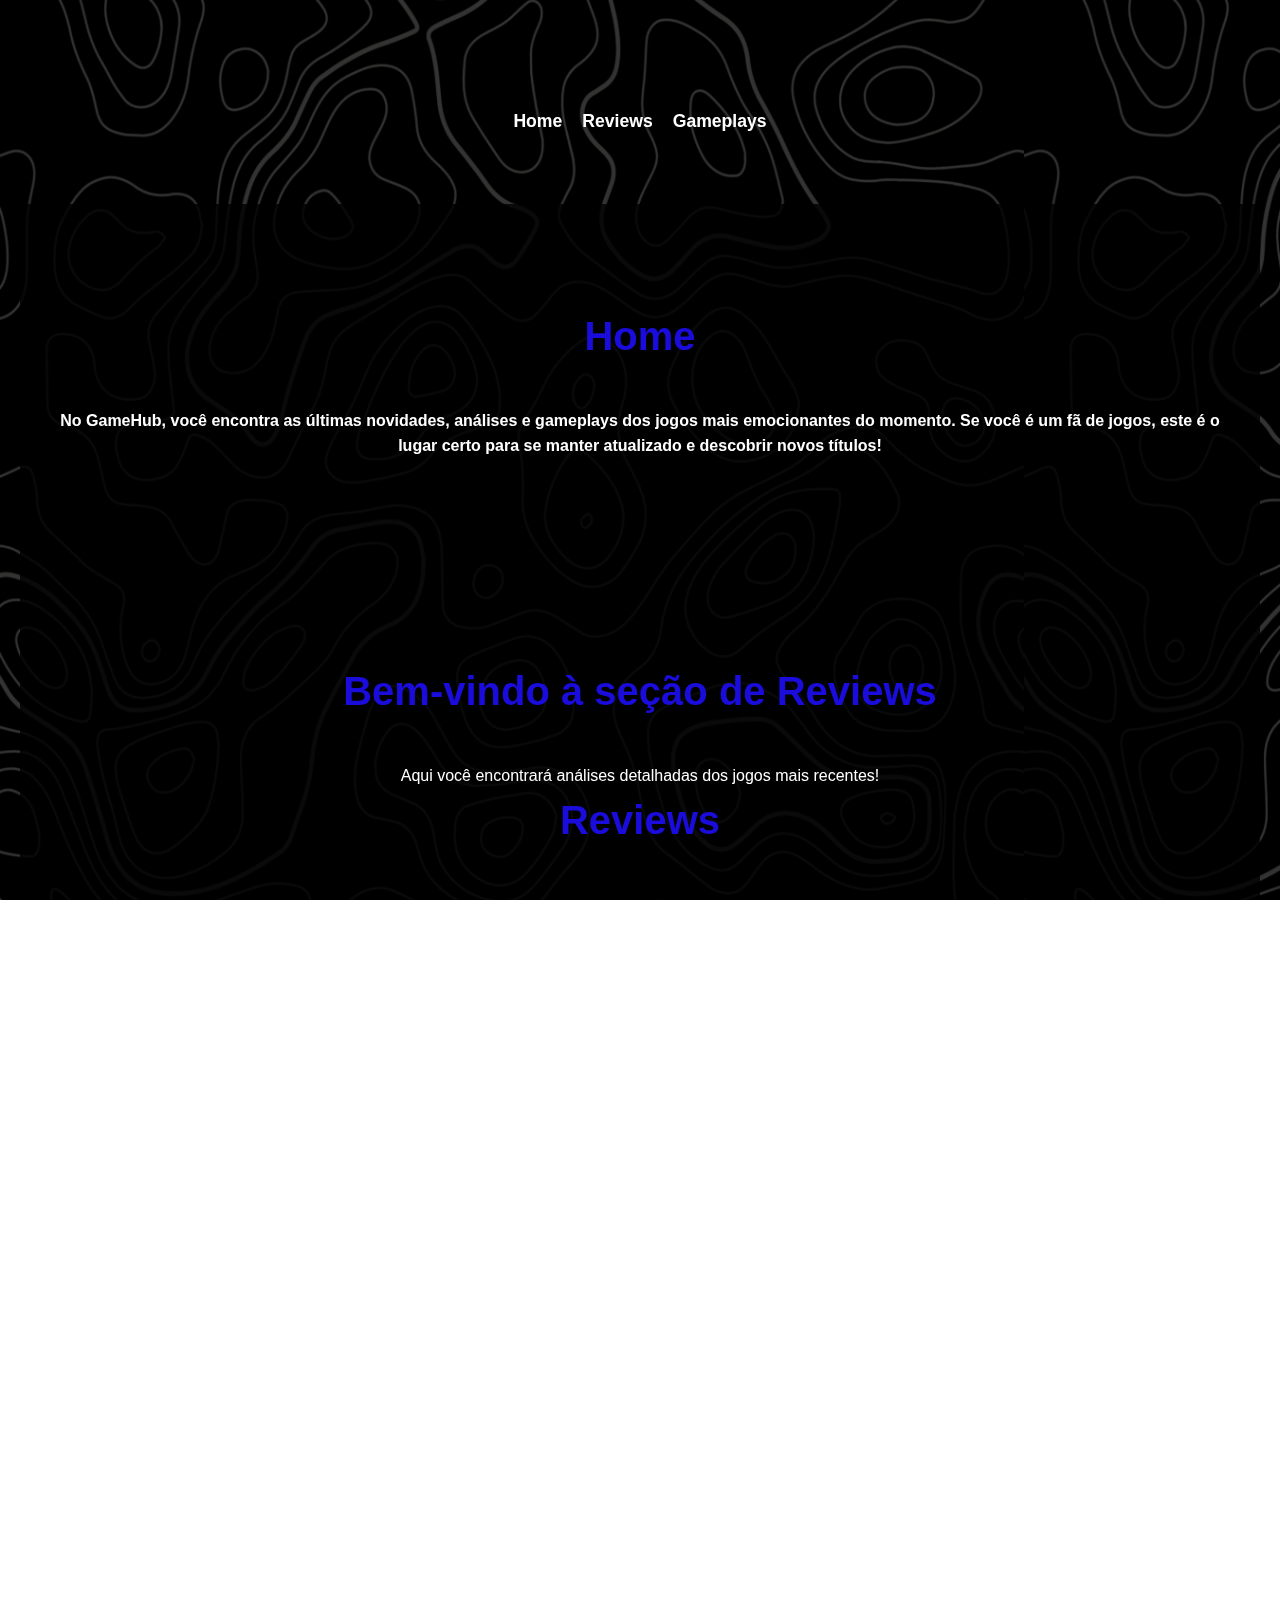
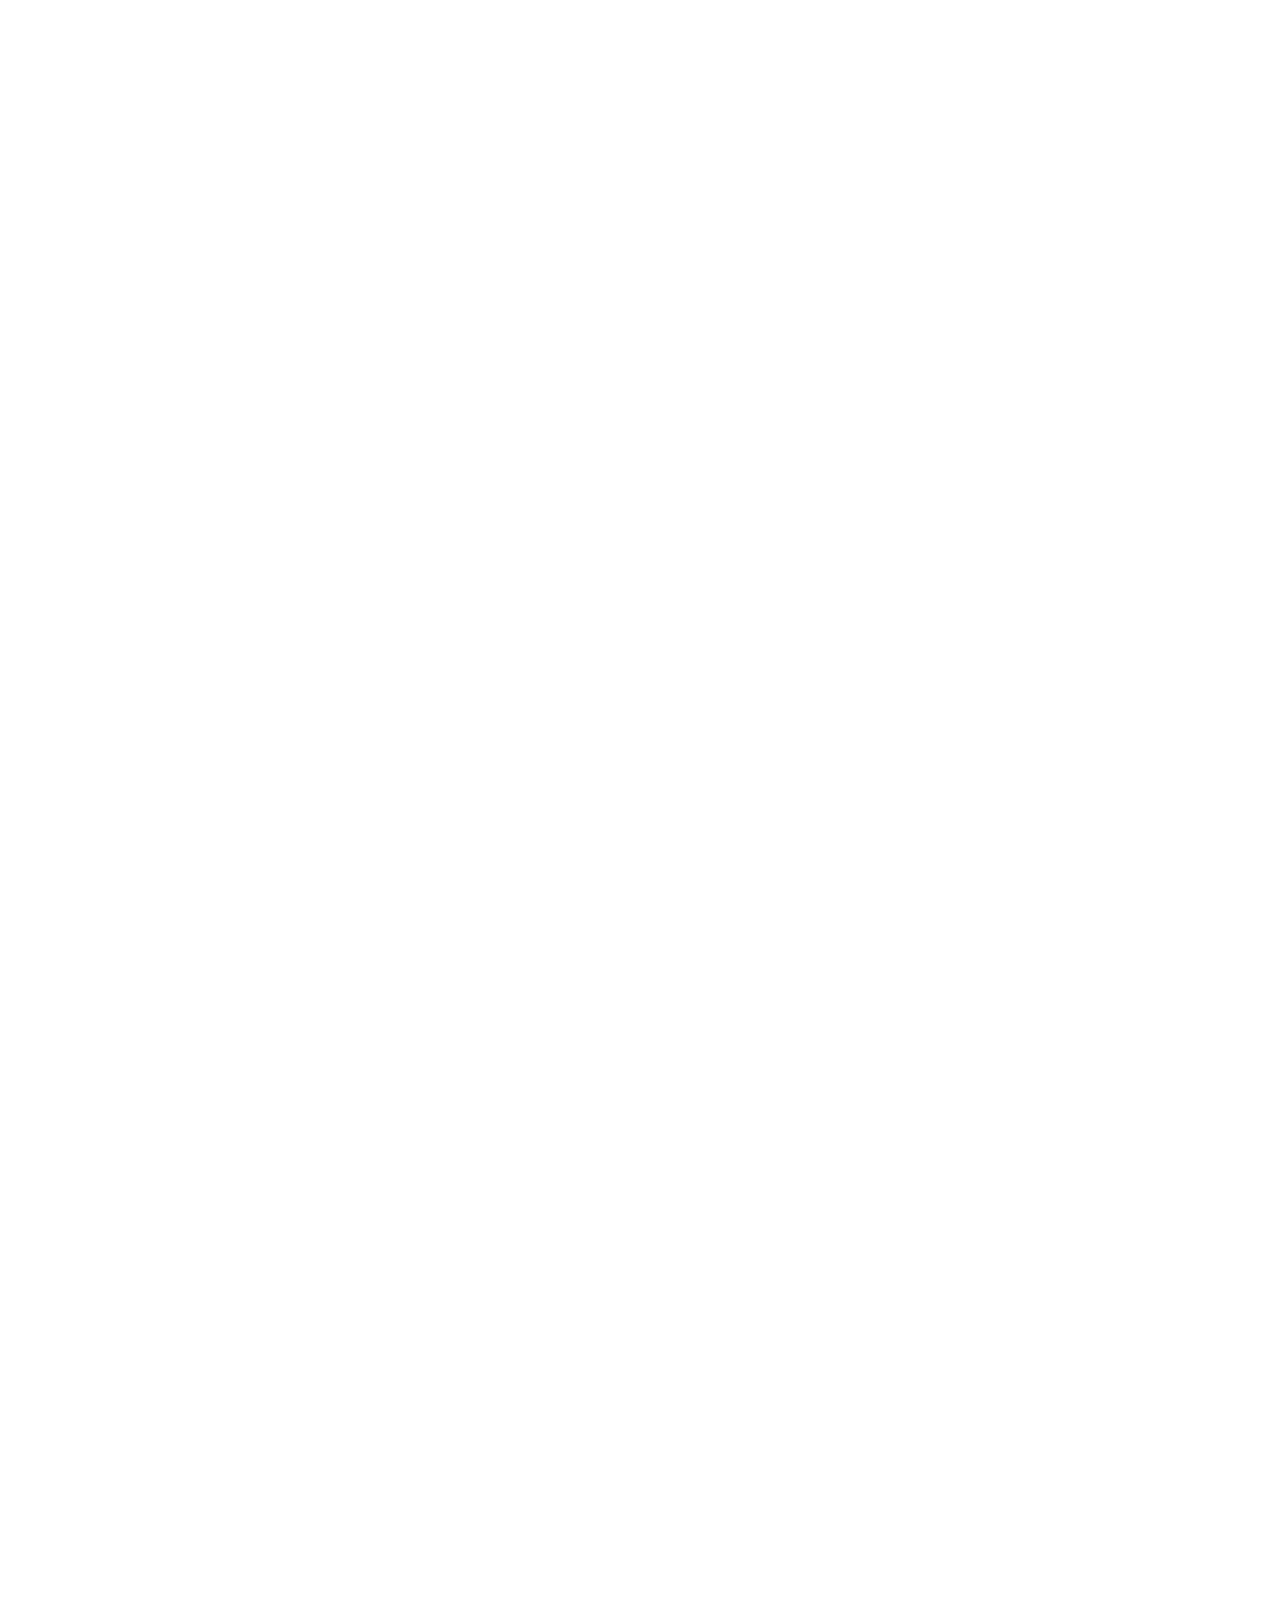
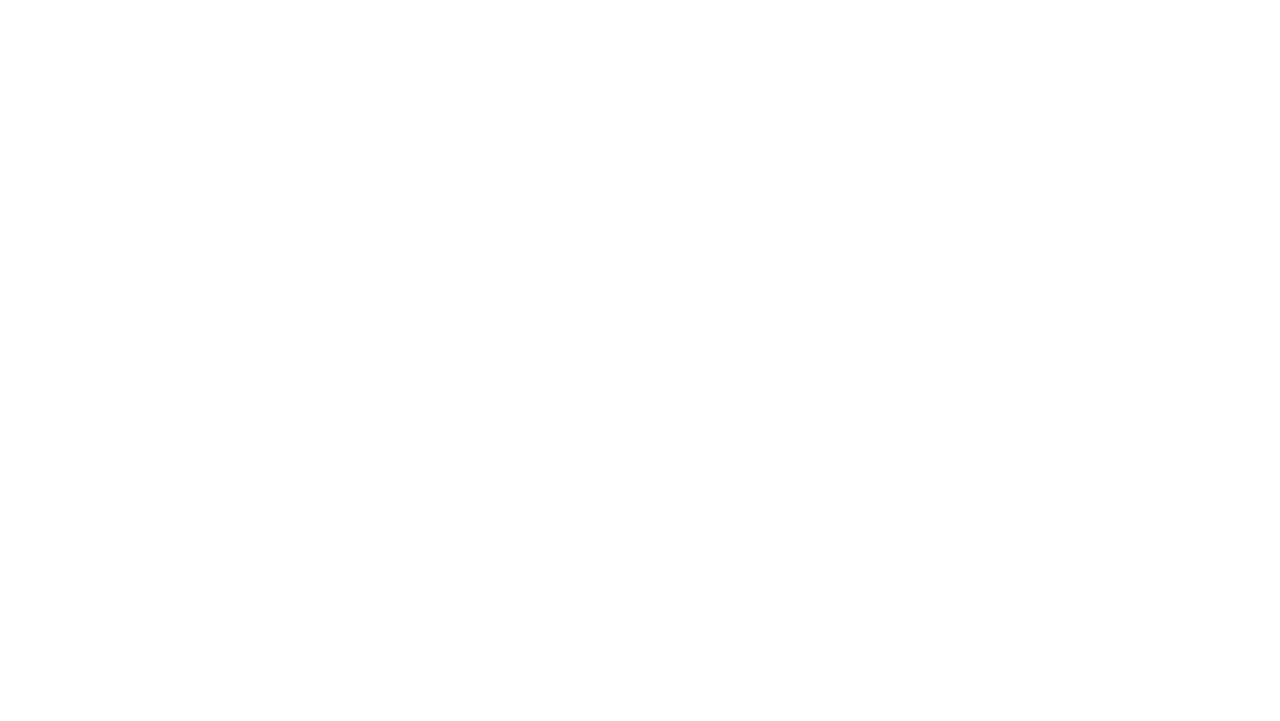
==== index.html @ 638f7388 "aaaaaaaa" ====
<!DOCTYPE html>
<html lang="pt-BR">
<head>
    <meta charset="UTF-8">
    <meta name="viewport" content="width=device-width, initial-scale=1.0">
    <title>GameHub</title>
    <link rel="stylesheet" href="Estilo.css"> <!-- Link para o CSS -->
</head>
<body>
    <header>
        <h1>GameHub</h1>
        <div class="background-pattern"></div>
        <nav>
            <ul>
                <li><a href="#index">Home</a></li>
                <li><a href="#reviews2">Reviews</a></li>
                <li><a href="#gameplays">Gameplays</a></li>
                
            </ul>
        </nav>
    </header>]
    <main>
        <section id="index">
            <h2>Home</h2>
            <h4>No GameHub, você encontra as últimas novidades, análises e gameplays dos jogos mais emocionantes do momento. Se você é um fã de jogos, este é o lugar certo para se manter atualizado e descobrir novos títulos!</h4>
        </section>
        <section id="reviews2">
            <h2>Bem-vindo à seção de Reviews</h2>
            <div
            class="1"
            <h1>Aqui você encontrará análises detalhadas dos jogos mais recentes!</h1></div>
            <h2>Reviews</h2>
            <div class="review">
                <h3>Silent Hill 2 Remake</h3>
                <img src="images/silent-hill-2-remake.jpg" alt="Silent Hill 2 Remake" class="review-image">
                <p>Silent Hill 2 Remake é uma reimaginação do clássico jogo de terror. Com gráficos impressionantes e uma narrativa envolvente, este remake traz de volta os horrores da cidade de Silent Hill com uma nova perspectiva.</p>
                <p><strong>Nota:</strong> ★★★★★</p>
            </div>

            <div class="review">
                <h3>Sonic x Shadow Generations</h3>
                <img src="images/sonic_shadow.jpg" alt="Sonic x Shadow Generations" class="review-image">
                <p>Sonic x Shadow Generations combina a velocidade frenética de Sonic com a complexidade do universo de Shadow, oferecendo uma nova experiência aos fãs. A jogabilidade e a narrativa se entrelaçam de forma envolvente.</p>
                <p><strong>Nota:</strong> ★★★★☆</p>
            </div>

            <div class="review">
                <h3>Dragon Ball Sparking!</h3>
                <img src="images/dragon_ball.jpg" alt="Dragon Ball Sparking!" class="review-image">
                <p>Dragon Ball Sparking! traz uma luta épica entre personagens icônicos do anime. Com gráficos vibrantes e combates dinâmicos, é um deleite para os fãs da série.</p>
                <p><strong>Nota:</strong> ★★★★☆</p>
            </div>

            <div class="review">
                <h3>Assassin's Creed: Shadows</h3>
                <img src="images/assassin_creed.jpg" alt="Assassin's Creed: Shadows" class="review-image">
                <p>Assassin's Creed: Shadows leva os jogadores a uma nova era de assassinatos furtivos. Com gráficos impressionantes e uma história rica, é uma adição emocionante à série.</p>
                <p><strong>Nota:</strong> ★★★★★</p>
            </div>

            <div class="review">
                <h3>Star Wars Outlaws</h3>
                <img src="images/star_wars.jpg" alt="Star Wars Outlaws" class="review-image">
                <p>Star Wars Outlaws coloca os jogadores no papel de um contrabandista em uma galáxia distante, oferecendo uma nova perspectiva sobre o universo de Star Wars. A jogabilidade é envolvente e repleta de ação.</p>
                <p><strong>Nota:</strong> ★★★★★</p>
            </div>

        </section>
        <section id="gameplays">
            <h2>Gameplay</h2>
            <div class="gameplays">
                <h3>Silent Hill 2 Remake</h3>
                <iframe width="560" height="315" src="https://www.youtube.com/embed/D9sxTGlG7hc?si=b-pNLW_iDULUTbJe" title="YouTube video player" frameborder="0" allow="accelerometer; autoplay; clipboard-write; encrypted-media; gyroscope; picture-in-picture; web-share" referrerpolicy="strict-origin-when-cross-origin" allowfullscreen></iframe>
            </div>

            <div class="gameplays">
                <h3>Sonic x Shadow Generations</h3>
                <iframe width="560" height="315" src="https://www.youtube.com/embed/Qk3812IiRaU?si=5iWgJSNRCnsnUaZx" title="YouTube video player" frameborder="0" allow="accelerometer; autoplay; clipboard-write; encrypted-media; gyroscope; picture-in-picture; web-share" referrerpolicy="strict-origin-when-cross-origin" allowfullscreen></iframe>
            </div>

            <div class="gameplays">
                <h3>Dragon Ball Sparking!</h3>
                <iframe width="560" height="315" src="https://www.youtube.com/embed/HH727kgIcXQ?si=WPAcgcUsQYrxFf_c" title="YouTube video player" frameborder="0" allow="accelerometer; autoplay; clipboard-write; encrypted-media; gyroscope; picture-in-picture; web-share" referrerpolicy="strict-origin-when-cross-origin" allowfullscreen></iframe>
            </div>

            <div class="gameplays">
                <h3>Assassin's Creed: Shadows</h3>
                <iframe width="560" height="315" src="https://www.youtube.com/embed/ZCIZWireiRU?si=tu9FZVauWTScSllX" title="YouTube video player" frameborder="0" allow="accelerometer; autoplay; clipboard-write; encrypted-media; gyroscope; picture-in-picture; web-share" referrerpolicy="strict-origin-when-cross-origin" allowfullscreen></iframe>
            </div>

            <div class="gameplays">
                <h3>Star Wars Outlaws</h3>
                <iframe width="560" height="315" src="https://www.youtube.com/embed/wAkihJRKun4?si=BBz71QPqFYQYhEp5" title="YouTube video player" frameborder="0" allow="accelerometer; autoplay; clipboard-write; encrypted-media; gyroscope; picture-in-picture; web-share" referrerpolicy="strict-origin-when-cross-origin" allowfullscreen></iframe>
            </div>

        </section>
    </main>

    <footer>
        <p>&copy; 2024 Seu Nome. Todos os direitos reservados.</p>
    </footer>
    
    <script src="JavaScript.js"></script> <!-- Link para o JavaScript -->
</body>
</html>
---- Estilo.css ----
/* Reset básico */
* {
    margin: 0;
    padding: 0;
    box-sizing: border-box;
}

/* Corpo geral */
body {
    font-family: 'Poppins', sans-serif;
    background: radial-gradient(circle, #1b1b1e, #242428);
    color: white;
    line-height: 1.6;
}

/* Estilos do cabeçalho */
header {
    background: rgba(0, 0, 0, 0.7);
    padding: 20px;
    text-align: center;
    position: fixed;
    width: 100%;
    top: 0;
    left: 0;
    z-index: 1000;
    transition: all 0.3s ease-in-out;
}

header:hover {
    background: rgba(0, 0, 0, 0.9);
}

h1 {
    font-size: 3rem;
    color: #0d10e0;
    letter-spacing: 4px;
}

nav ul {
    list-style: none;
    display: flex;
    justify-content: center;
    margin-top: 10px;
}

nav ul li {
    margin: 0 20px;
}

nav ul li a {
    color: white;
    text-decoration: none;
    font-size: 1.1rem;
    position: relative;
    padding-bottom: 5px;
}

nav ul li a::after {
    content: '';
    width: 0;
    height: 3px;
    background-color: #0931e0;
    display: block;
    margin: auto;
    transition: width 0.4s ease-in-out;
}

nav ul li a:hover::after {
    width: 100%;
}

/* Hero Section */
#hero {
    height: 100vh;
    background: url('https://source.unsplash.com/1600x900/?video-games') no-repeat center center/cover;
    display: flex;
    flex-direction: column;
    align-items: center;
    justify-content: center;
    color: white;
    text-align: center;
    padding: 0 20px;
    transition: background 0.5s ease-in-out;
}

#hero h2 {
    font-size: 3rem;
    text-shadow: 2px 2px 5px rgba(0, 0, 0, 0.7);
    margin-bottom: 20px;
}

#hero p {
    font-size: 1.2rem;
    margin-bottom: 40px;
    color: #ddd;
}

#cta-button {
    background-color: #e94560;
    color: white;
    padding: 15px 30px;
    border: none;
    border-radius: 30px;
    font-size: 1.2rem;
    transition: transform 0.4s, box-shadow 0.4s, background-color 0.4s;
    cursor: pointer;
    box-shadow: 0 6px 15px rgba(0, 0, 0, 0.2);
}

#cta-button:hover {
    background-color: #2404da;
    transform: translateY(-5px);
    box-shadow: 0 10px 25px rgba(0, 0, 0, 0.3);
}

/* Seção de Reviews */
section {
    padding: 100px 20px;
    text-align: center;
    background: rgba(0, 0, 0, 0.8);
}

section h2 {
    font-size: 2.5rem;
    margin-bottom: 40px;
    color: #1a0cdb;
}

article {
    background-color: #2c2c34;
    padding: 20px;
    border-radius: 15px;
    margin: 20px 0;
    box-shadow: 0 8px 15px rgba(0, 0, 0, 0.3);
    transition: transform 0.3s ease, box-shadow 0.3s ease;
}

article:hover {
    transform: translateY(-10px);
    box-shadow: 0 12px 20px rgba(0, 0, 0, 0.4);
}

article h3 {
    font-size: 1.8rem;
    color: #1f0bd4;
    margin-bottom: 10px;
}

article p {
    font-size: 1rem;
    color: #ddd;
    margin-bottom: 15px;
}

article button {
    padding: 10px 20px;
    border: none;
    background-color: #5d40ff;
    color: white;
    border-radius: 20px;
    cursor: pointer;
    transition: background-color 0.3s ease;
}

article button:hover {
    background-color: #220ddb;
}

/* Seção de Gameplay */
#gameplays article {
    background-color: #202025;
}

/* Rodapé */
footer {
    background-color: #111;
    padding: 20px;
    text-align: center;
    font-size: 1rem;
    color: #999;
    margin-top: 40px;
}

/* Efeitos Responsivos */
@media (max-width: 768px) {
    h1 {
        font-size: 2.5rem;
    }

    #hero h2 {
        font-size: 2.2rem;
    }

    #cta-button {
        padding: 10px 20px;
        font-size: 1rem;
    }

    nav ul {
        flex-direction: column;
        margin-top: 20px;
    }

    nav ul li {
        margin: 10px 0;
    }
}.review-image {
    width: 100%; /* Ajusta a largura da imagem para preencher o espaço */
    max-width: 400px; /* Define uma largura máxima */
    height: auto; /* Mantém a proporção da imagem */
    border-radius: 10px; /* Arredonda os cantos da imagem */
    box-shadow: 0 4px 10px rgba(0, 0, 0, 0.3); /* Sombra para dar profundidade */
    margin: 10px 0; /* Espaço entre a imagem e o texto */
}


.particle:nth-child(1) {
    width: 10px;
    height: 10px;
    top: 20%;
    left: 25%;
    animation-duration: 7s;
}

.particle:nth-child(2) {
    width: 15px;
    height: 15px;
    top: 50%;
    left: 10%;
    animation-duration: 5s;
}

.particle:nth-child(3) {
    width: 20px;
    height: 20px;
    top: 70%;
    left: 50%;
    animation-duration: 6s;
}


.particle:nth-child(1) {
    width: 10px;
    height: 10px;
    top: 20%;
    left: 25%;
    animation-duration: 7s;
}

.particle:nth-child(2) {
    width: 15px;
    height: 15px;
    top: 50%;
    left: 10%;
    animation-duration: 5s;
}

.particle:nth-child(3) {
    width: 20px;
    height: 20px;
    top: 70%;
    left: 50%;
    animation-duration: 6s;
}
/* Fundo animado */
.animated-background {
    position: fixed;
    top: 0;
    left: 0;
    width: 100vw;
    height: 100vh;
    z-index: -1;
    background: linear-gradient(135deg, #1a1a1d, #282828, #1a1a1d);
    background-size: 300% 300%;
    animation: gradientBackground 15s ease infinite;
    overflow: hidden;
}

@keyframes gradientBackground {
    0% { background-position: 0% 50%; }
    50% { background-position: 100% 50%; }
    100% { background-position: 0% 50%; }
}/* Fundo animado */
body, html {
    margin: 0;
    padding: 0;
    overflow: hidden;
    font-family: Arial, sans-serif;
}

.background-pattern {
    position: fixed;
    top: 0;
    left: 0;
    width: 100vw;
    height: 100vh;
    background: #000;
    overflow: hidden;
}

.background-pattern::before {
    content: '';
    position: absolute;
    top: 0;
    left: 0;
    width: 200%;
    height: 200%;
    background: url('./images/Fundo.jpg');
    opacity: 0.2;
    animation: animatePattern 20s linear infinite;
}

@keyframes animatePattern {
    0% {
        transform: translate(0, 0);
    }
    100% {
        transform: translate(-50%, -50%);
    }
}

/* Estilo do conteúdo */
header {
    position: relative;
    z-index: 10;
    color: white;
    text-align: center;
    padding: 20px;
}

nav ul {
    list-style: none;
    padding: 0;
}

nav ul li {
    display: inline;
    margin: 0 10px;
}

nav ul li a {
    color: #ffffff;
    text-decoration: none;
    font-weight: bold;
}

main {
    position: relative;
    z-index: 10;
    color: white;
    padding: 20px;
    text-align: center;
}
html, body {
    height: 100%;
    overflow-y: auto; /* Permite rolagem vertical */
    margin: 0;
    padding: 0;
}
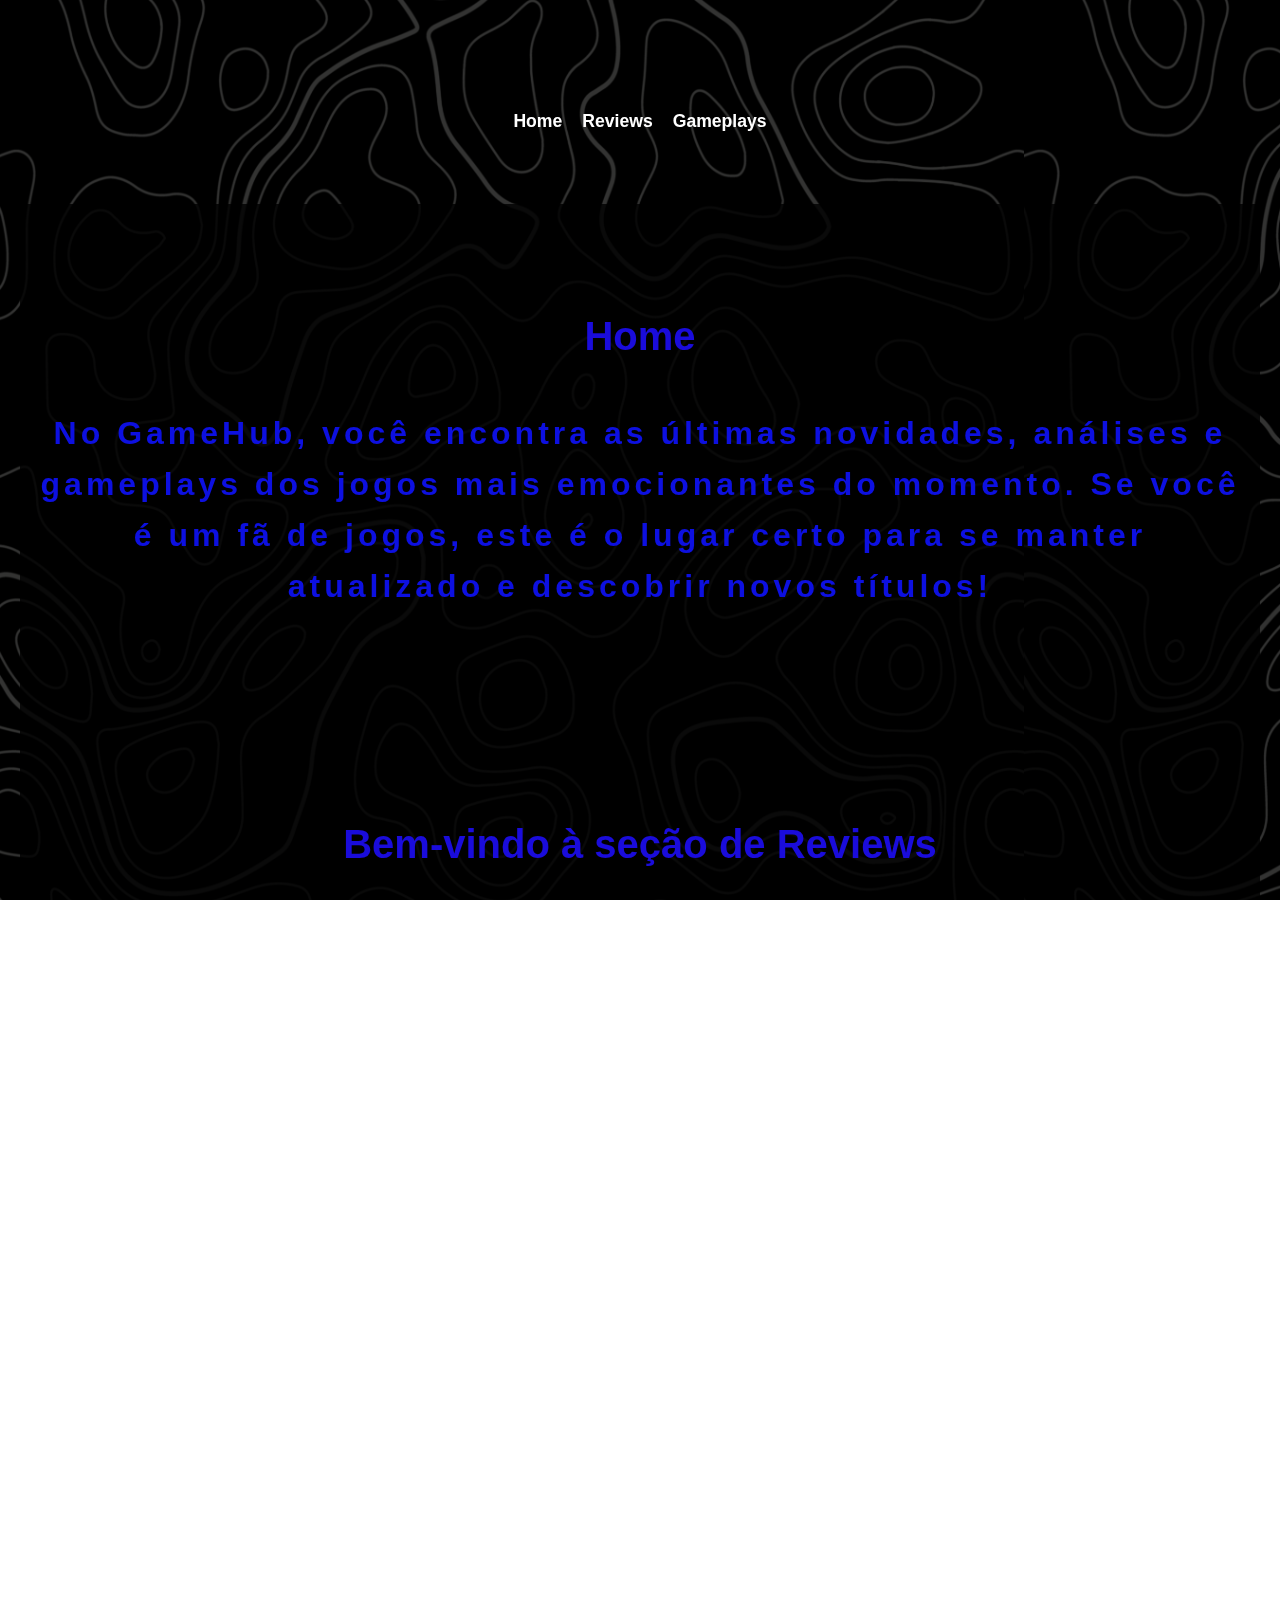
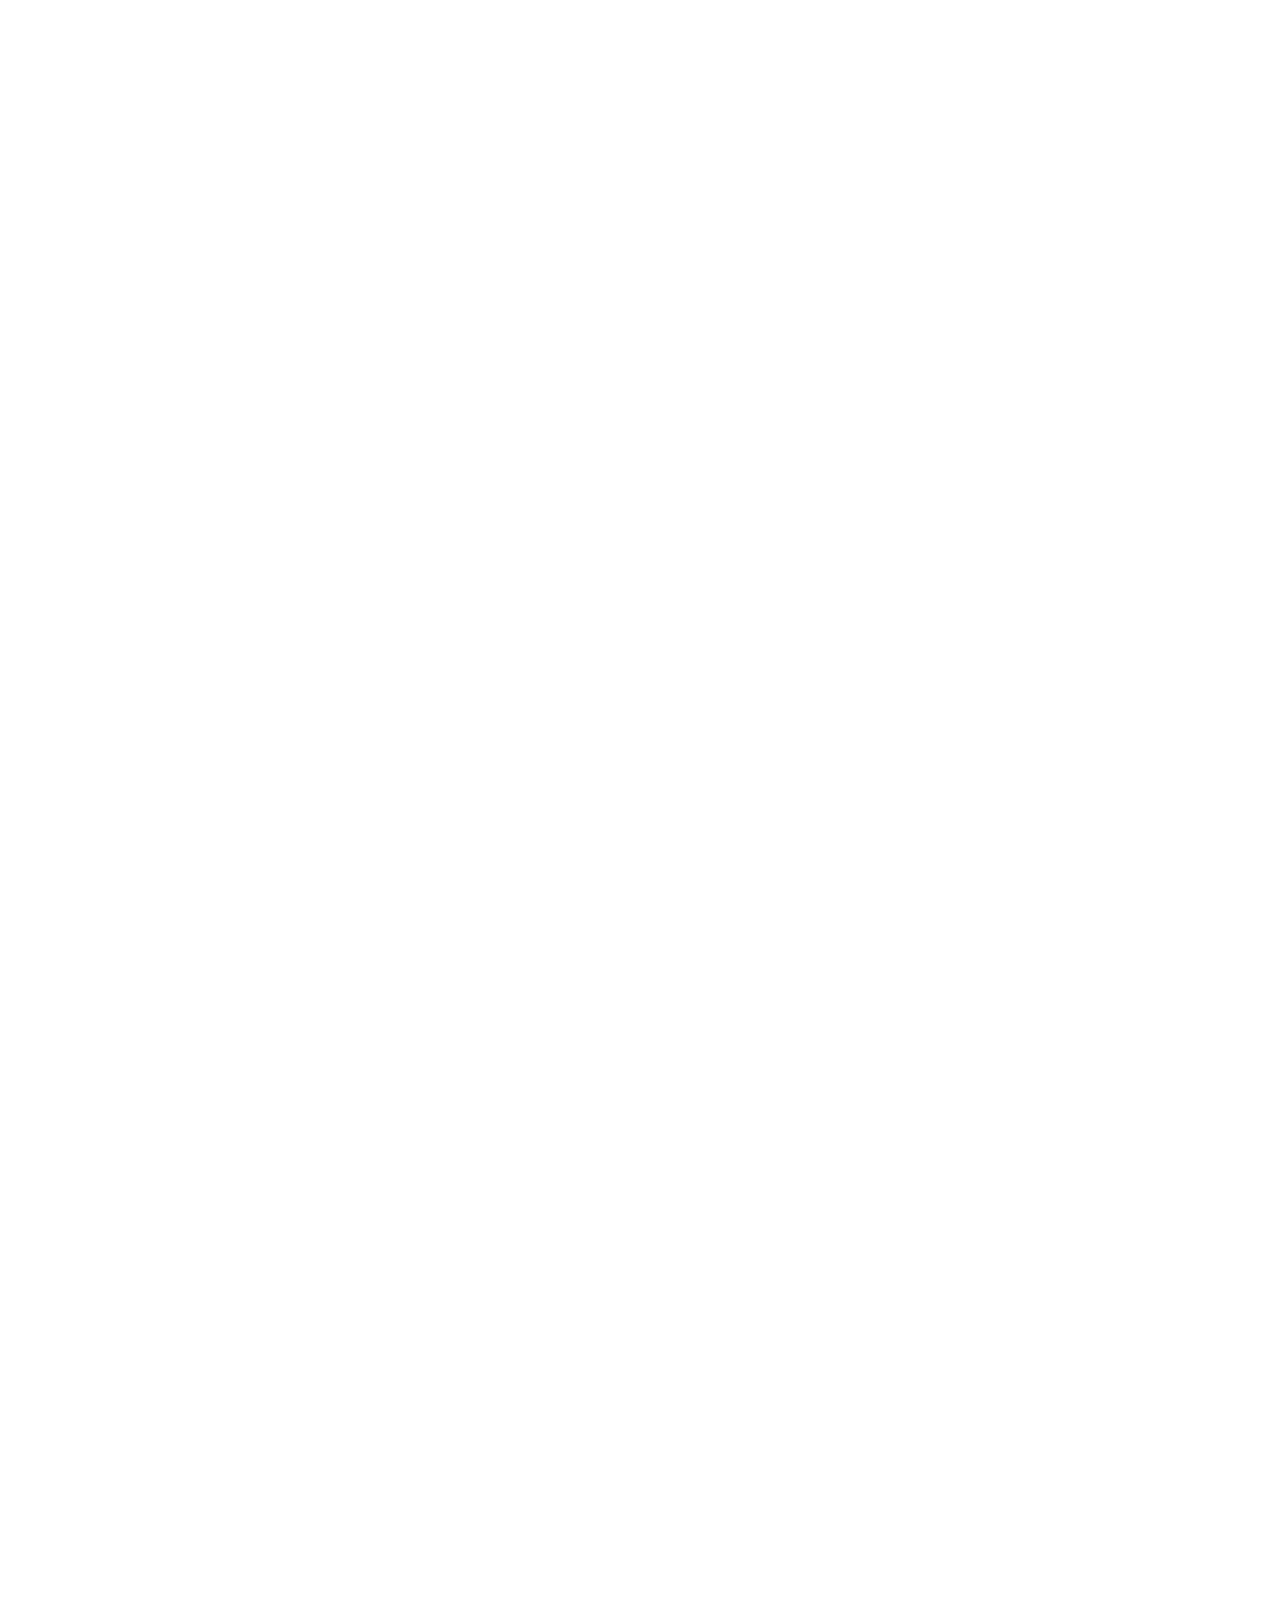
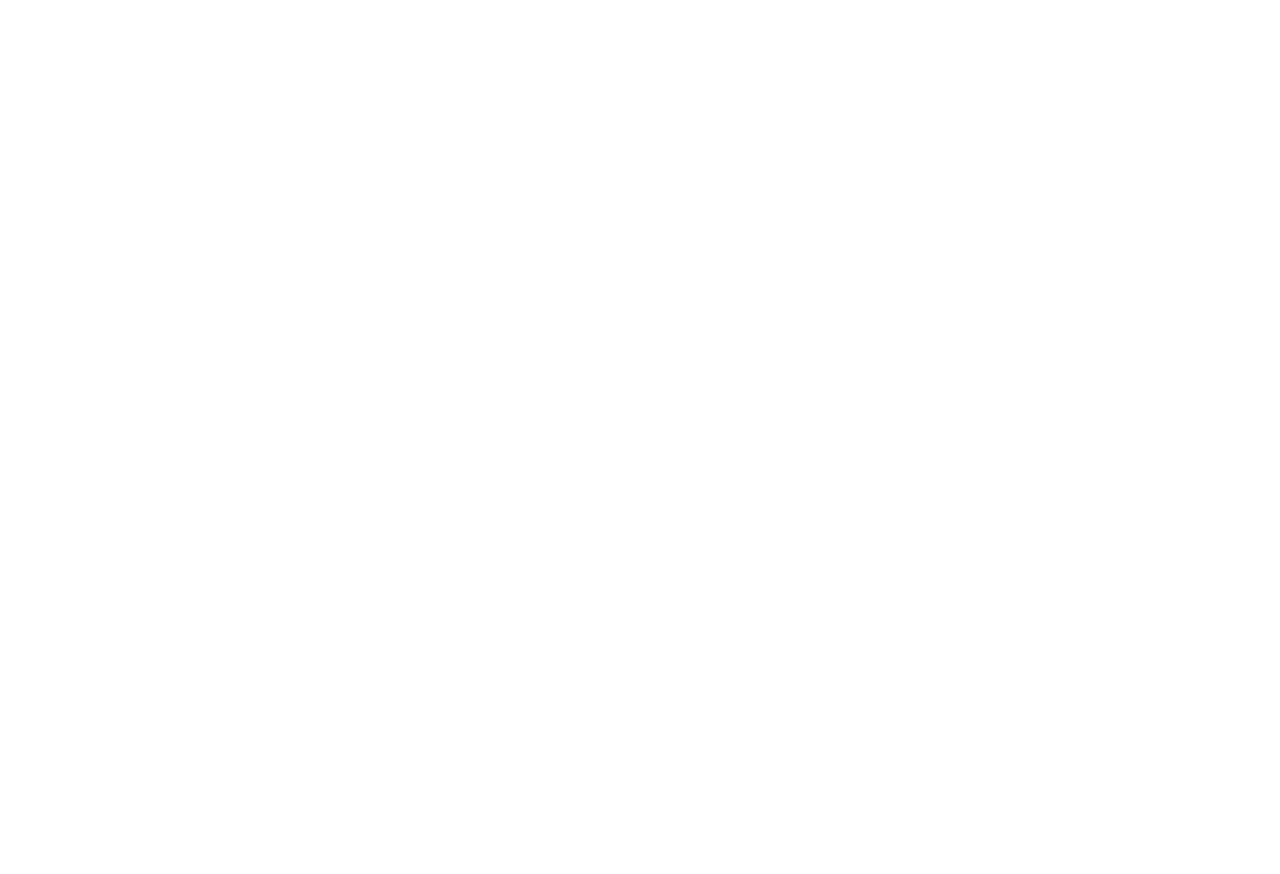
==== commit 469a11d9: "aaaaa" ====
--- a/index.html
+++ b/index.html
@@ -27,8 +27,9 @@
         <section id="reviews2">
             <h2>Bem-vindo à seção de Reviews</h2>
             <div
-            class="1"
-            <h1>Aqui você encontrará análises detalhadas dos jogos mais recentes!</h1></div>
+            class="Aqui"
+            <h1>Aqui você encontrará análises detalhadas dos jogos mais recentes!</h1>
+        </div>
             <h2>Reviews</h2>
             <div class="review">
                 <h3>Silent Hill 2 Remake</h3>
--- a/Estilo.css
+++ b/Estilo.css
@@ -356,4 +356,14 @@
     overflow-y: auto; /* Permite rolagem vertical */
     margin: 0;
     padding: 0;
+}
+h4 {
+    font-size: 2rem;
+    color: #0d10e0;
+    letter-spacing: 4px;
+}
+.aqui {
+    font-size: 1rem;
+    color: #0d10e0;
+    letter-spacing: 4px;
 }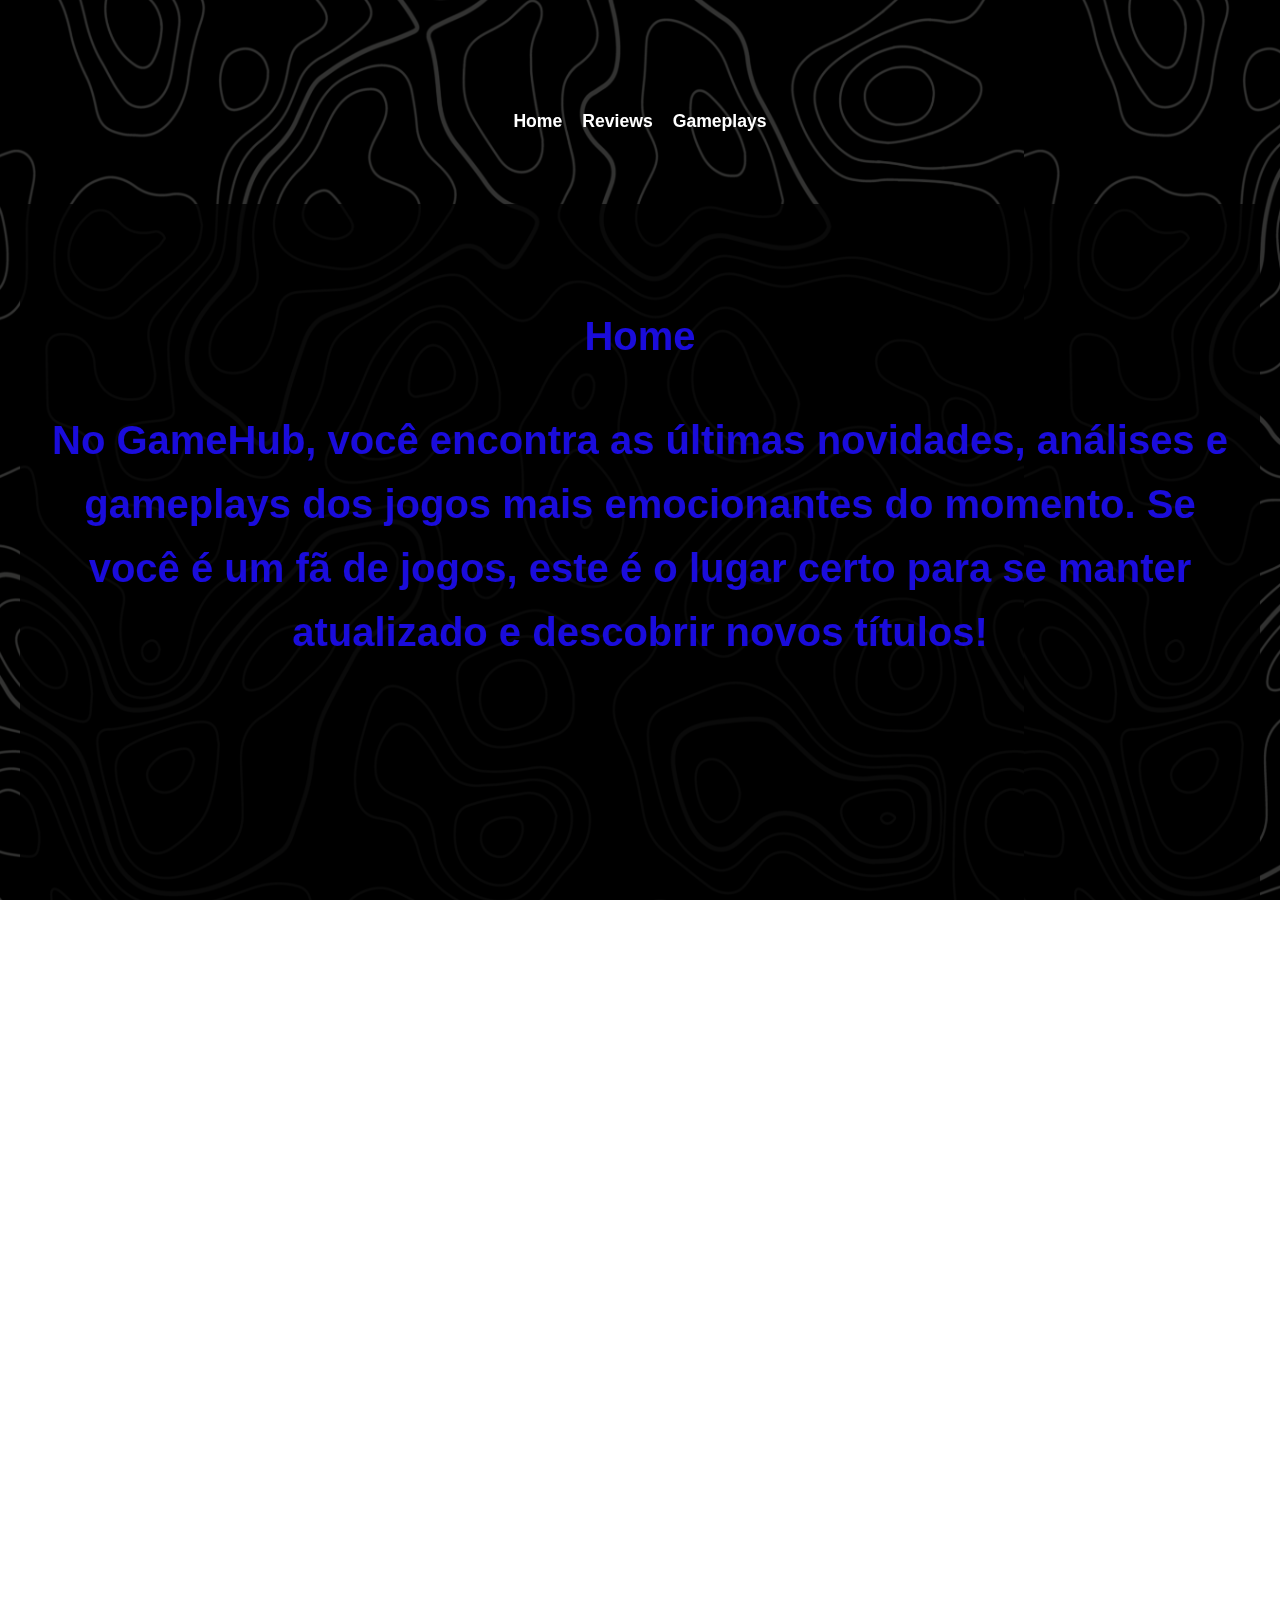
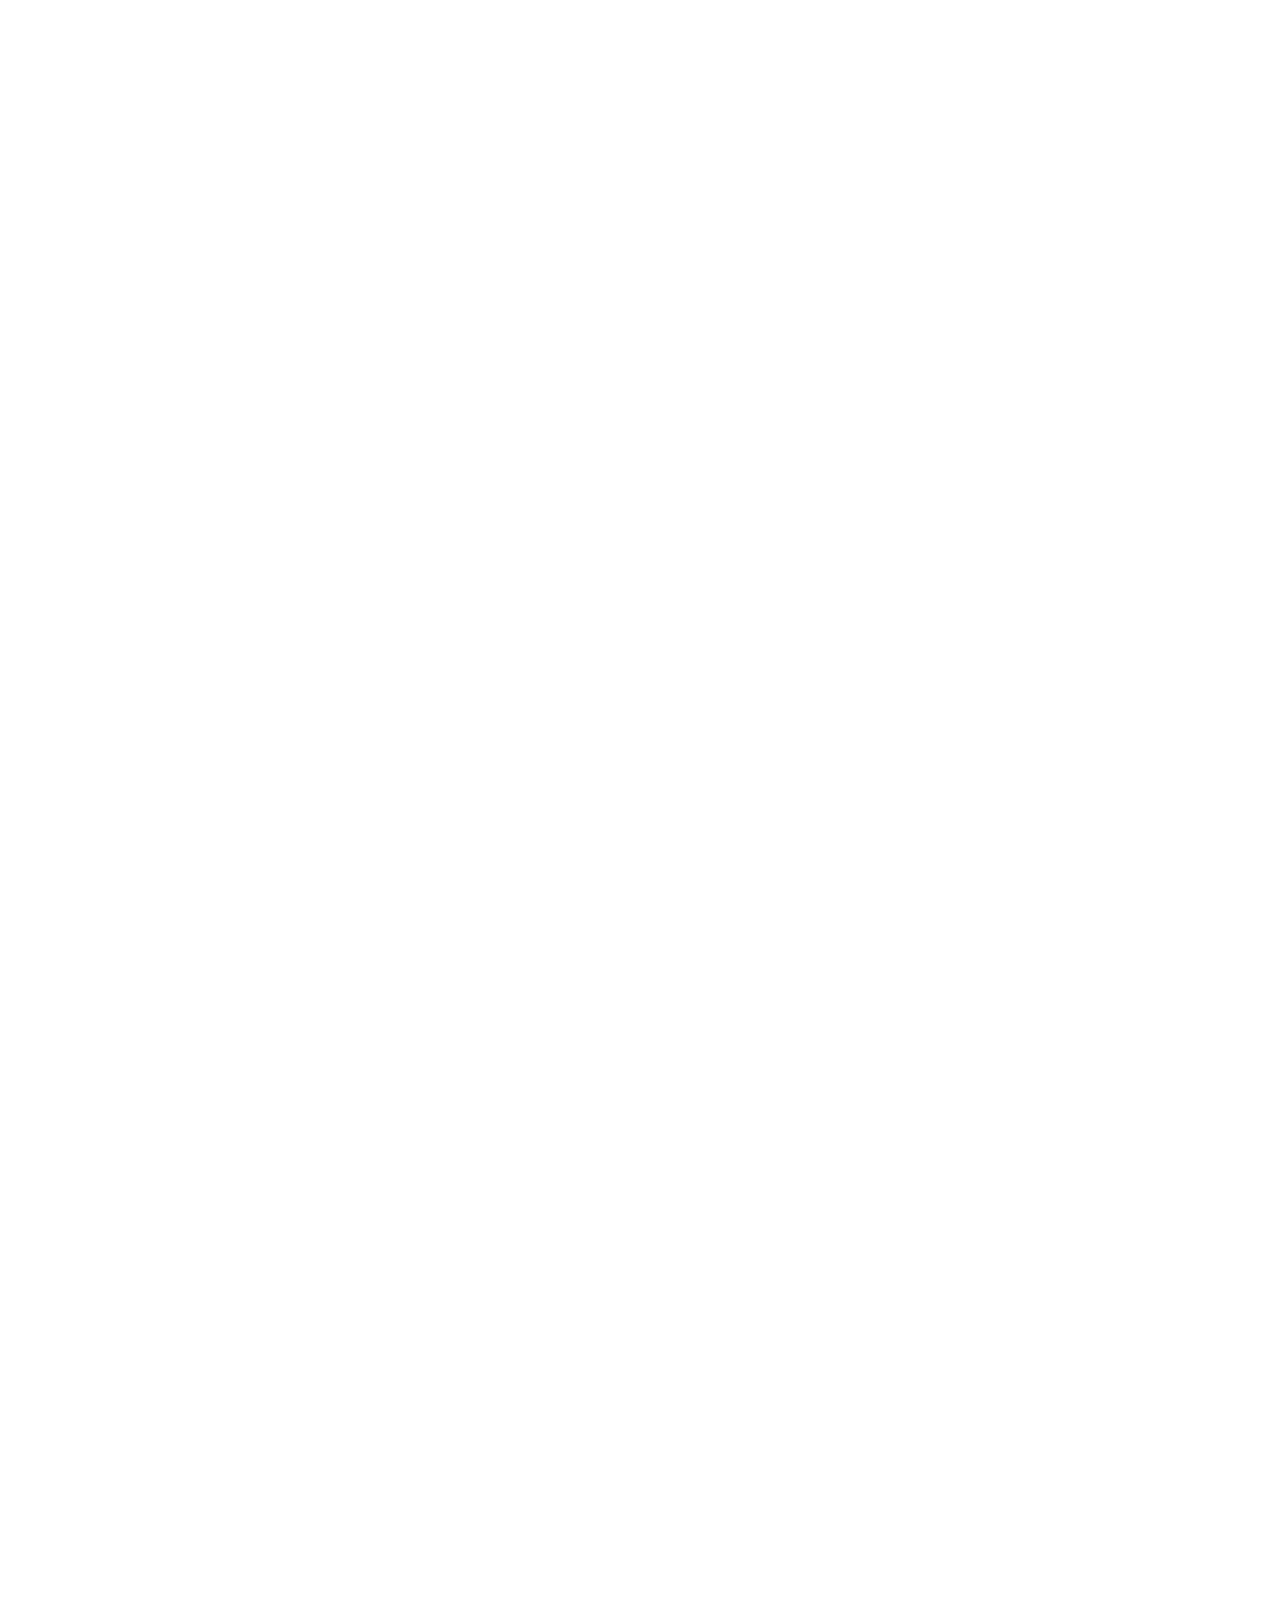
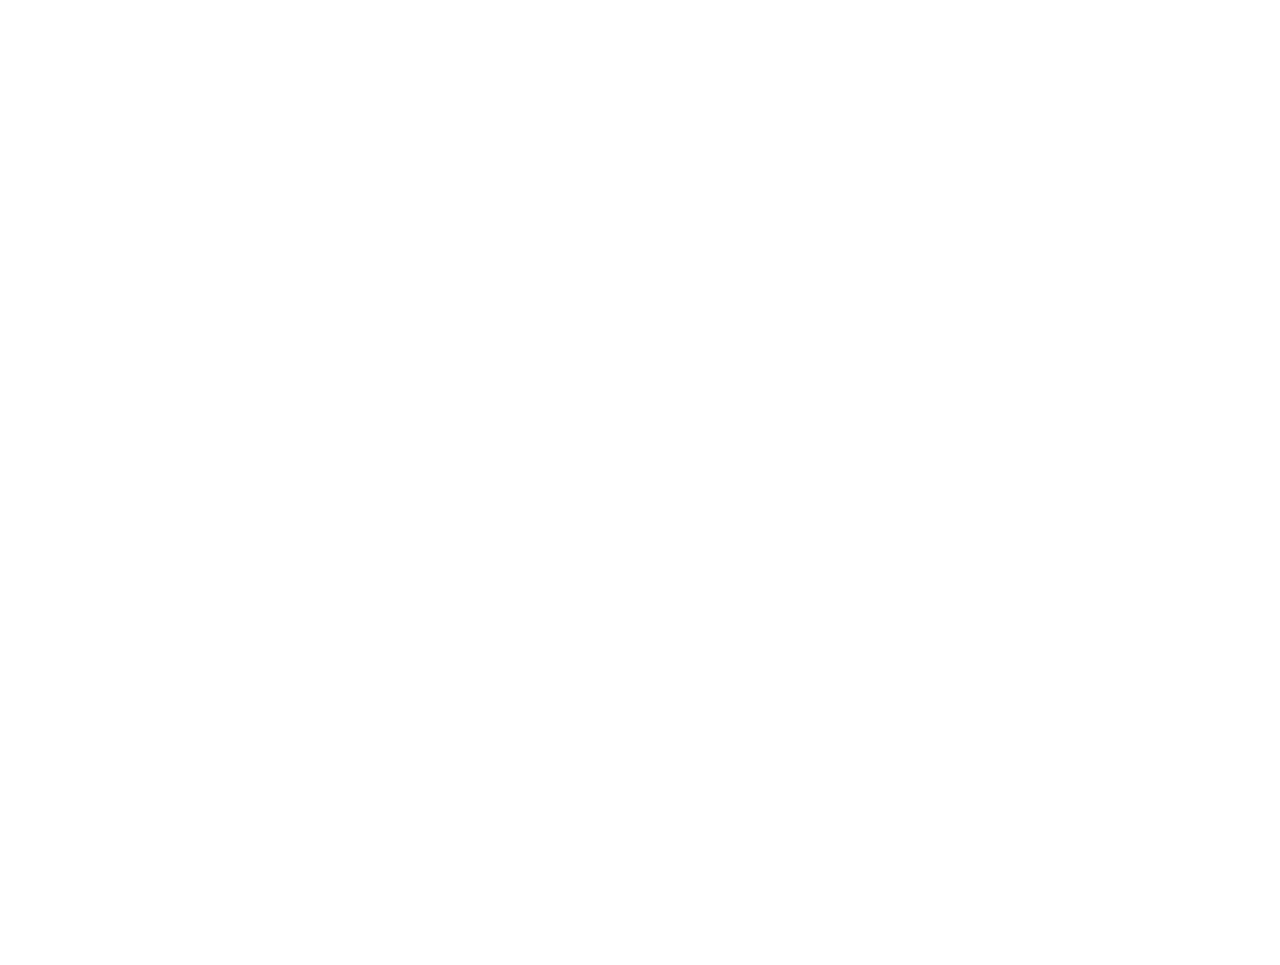
==== commit f8d58707: "2" ====
--- a/index.html
+++ b/index.html
@@ -22,7 +22,11 @@
     <main>
         <section id="index">
             <h2>Home</h2>
-            <h4>No GameHub, você encontra as últimas novidades, análises e gameplays dos jogos mais emocionantes do momento. Se você é um fã de jogos, este é o lugar certo para se manter atualizado e descobrir novos títulos!</h4>
+
+            <h2> No GameHub, você encontra as últimas novidades, análises e gameplays dos jogos mais emocionantes do momento.
+                Se você é um fã de jogos, este é o lugar certo para se manter atualizado e descobrir novos títulos!
+            </h2>
+
         </section>
         <section id="reviews2">
             <h2>Bem-vindo à seção de Reviews</h2>
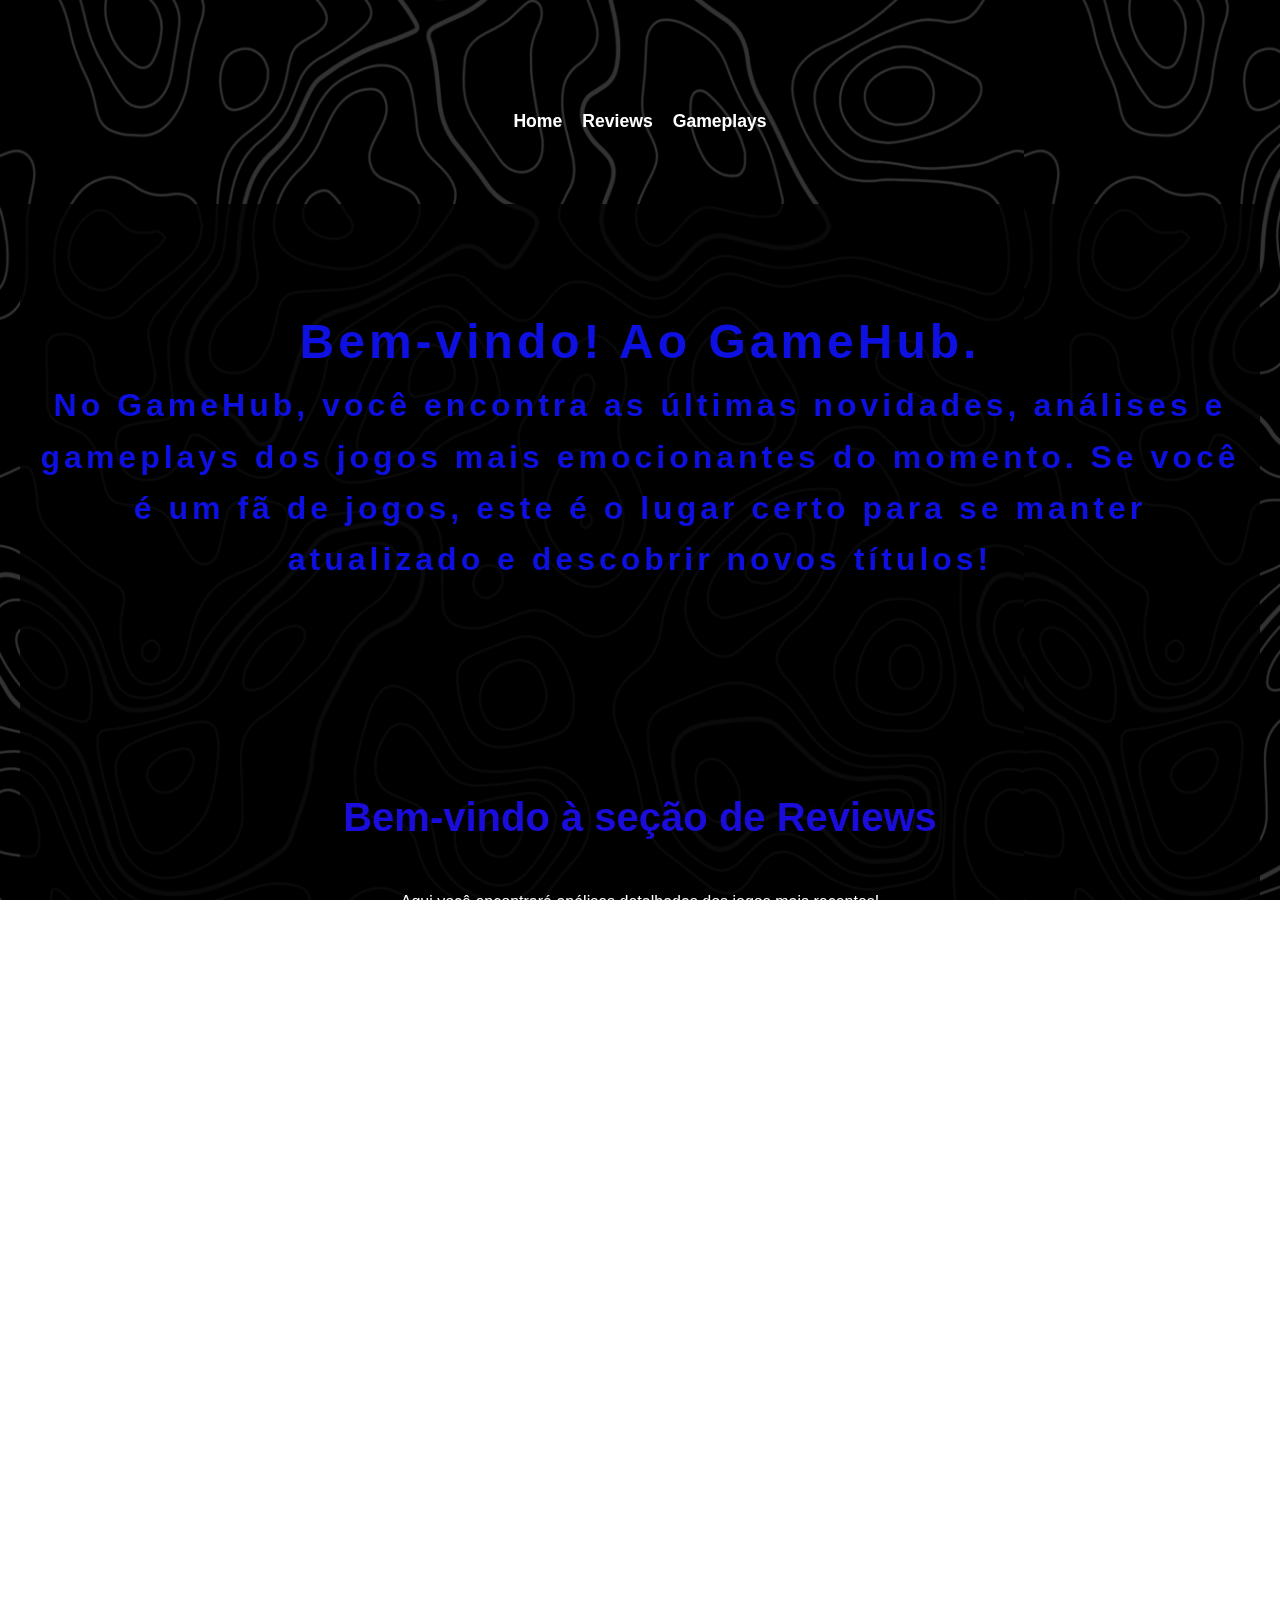
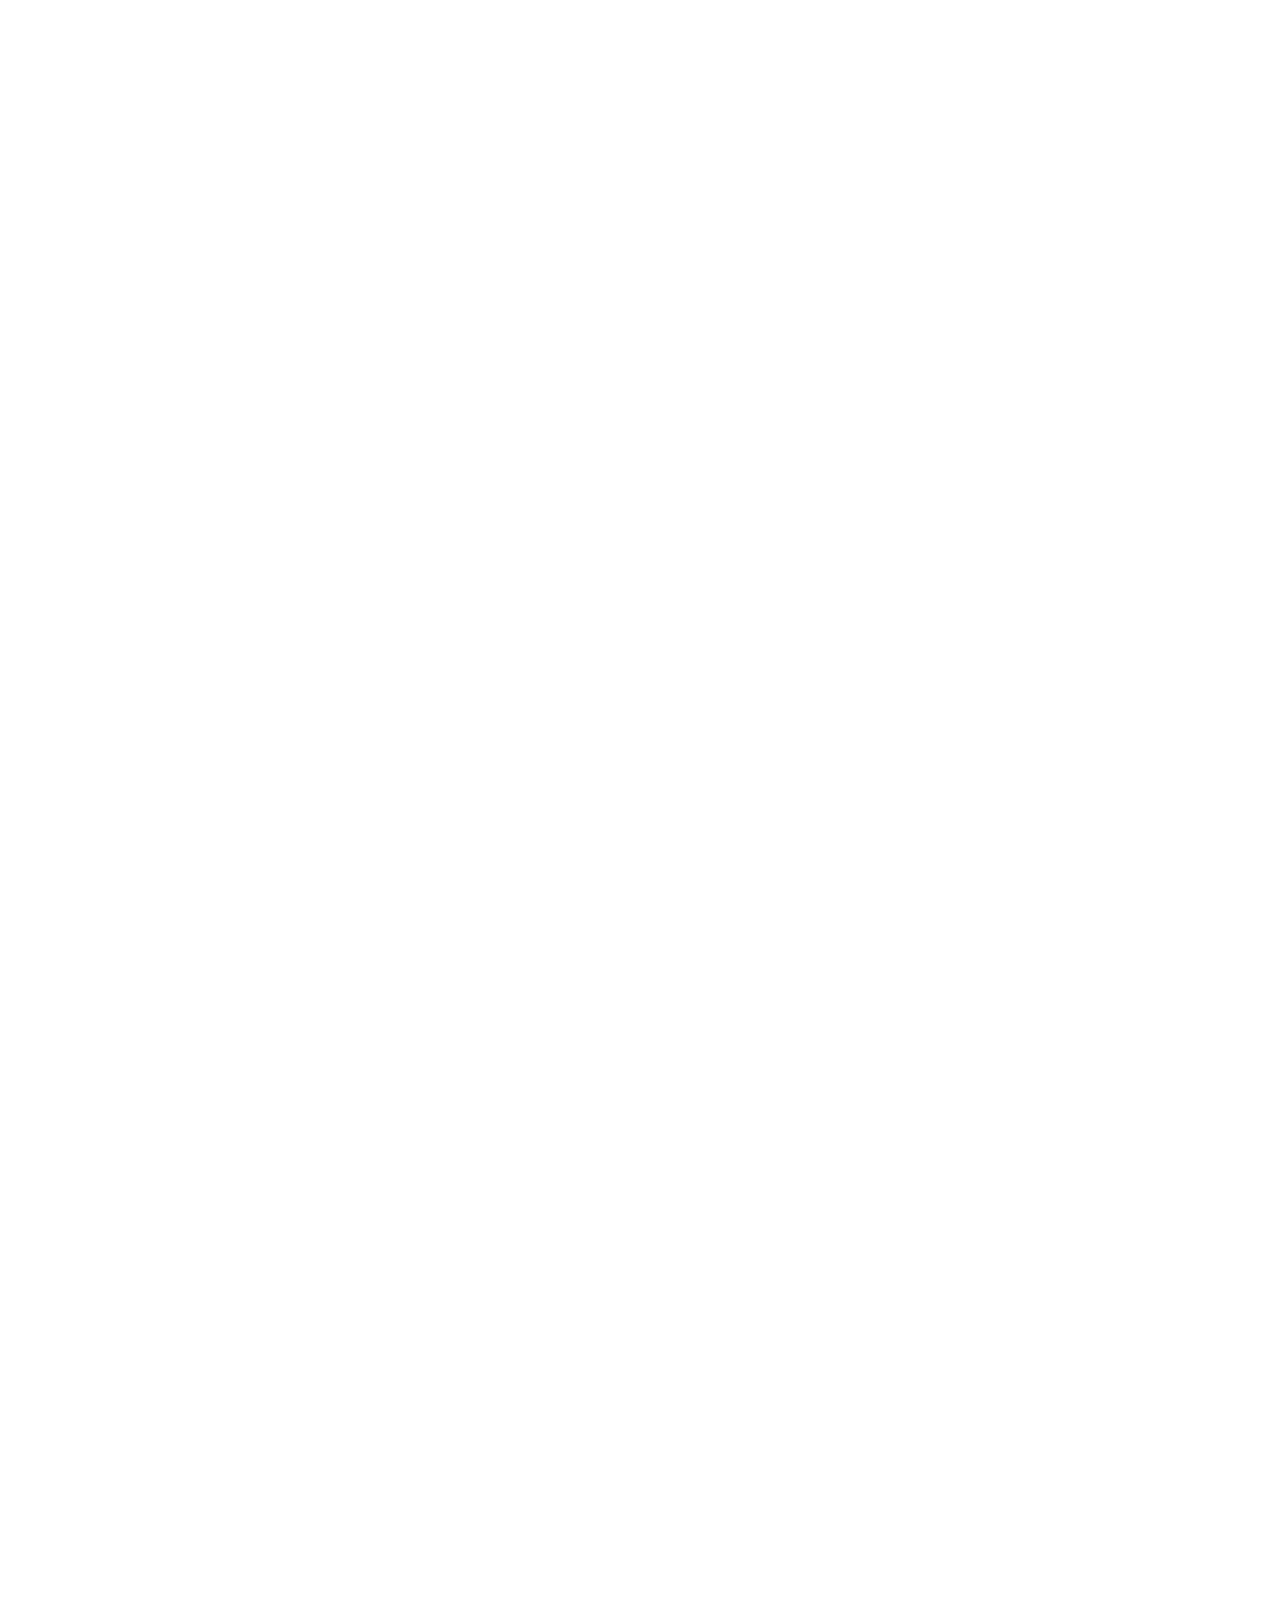
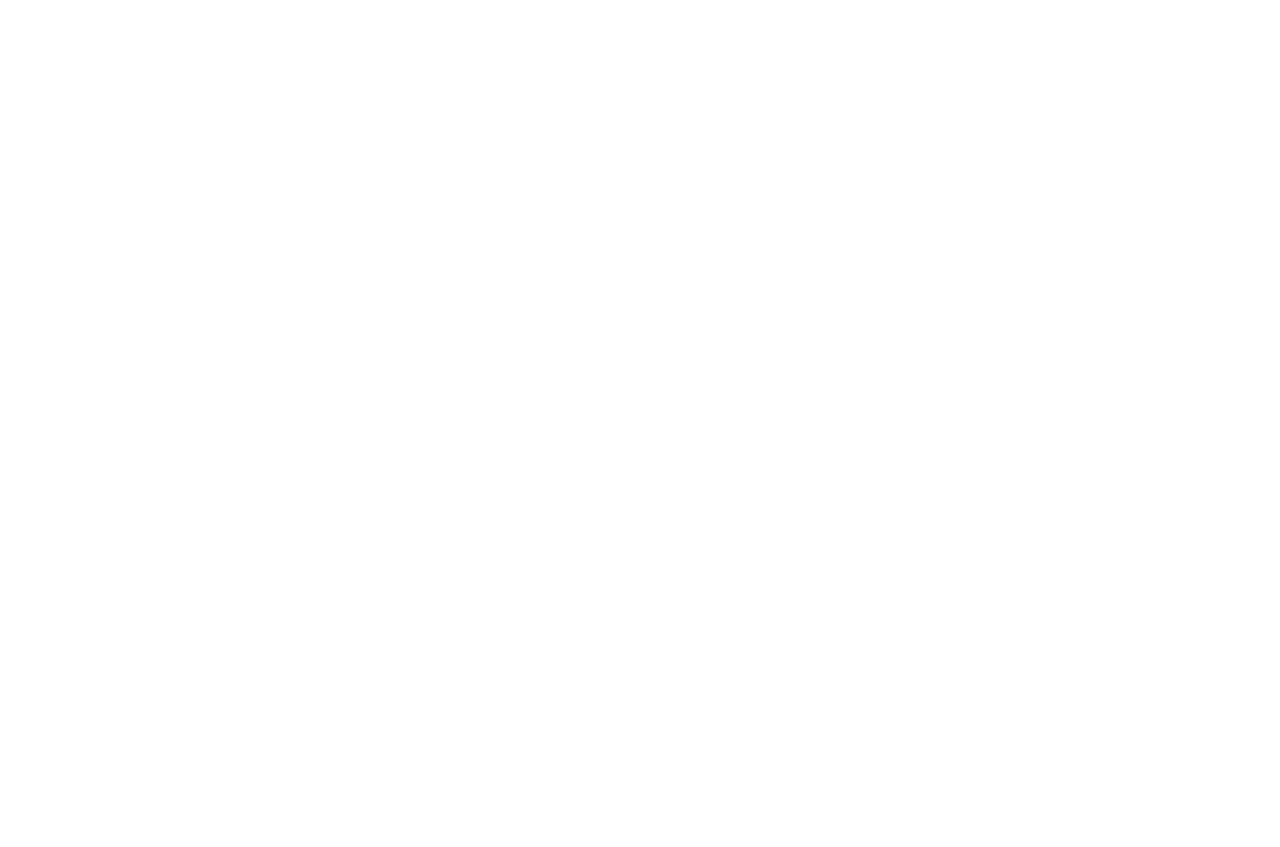
==== commit 5953ff1c: "1" ====
--- a/index.html
+++ b/index.html
@@ -21,11 +21,11 @@
     </header>]
     <main>
         <section id="index">
-            <h2>Home</h2>
+            <h1>Bem-vindo! Ao GameHub.</h1>
 
-            <h2> No GameHub, você encontra as últimas novidades, análises e gameplays dos jogos mais emocionantes do momento.
+            <h4> No GameHub, você encontra as últimas novidades, análises e gameplays dos jogos mais emocionantes do momento.
                 Se você é um fã de jogos, este é o lugar certo para se manter atualizado e descobrir novos títulos!
-            </h2>
+            </h4>
 
         </section>
         <section id="reviews2">
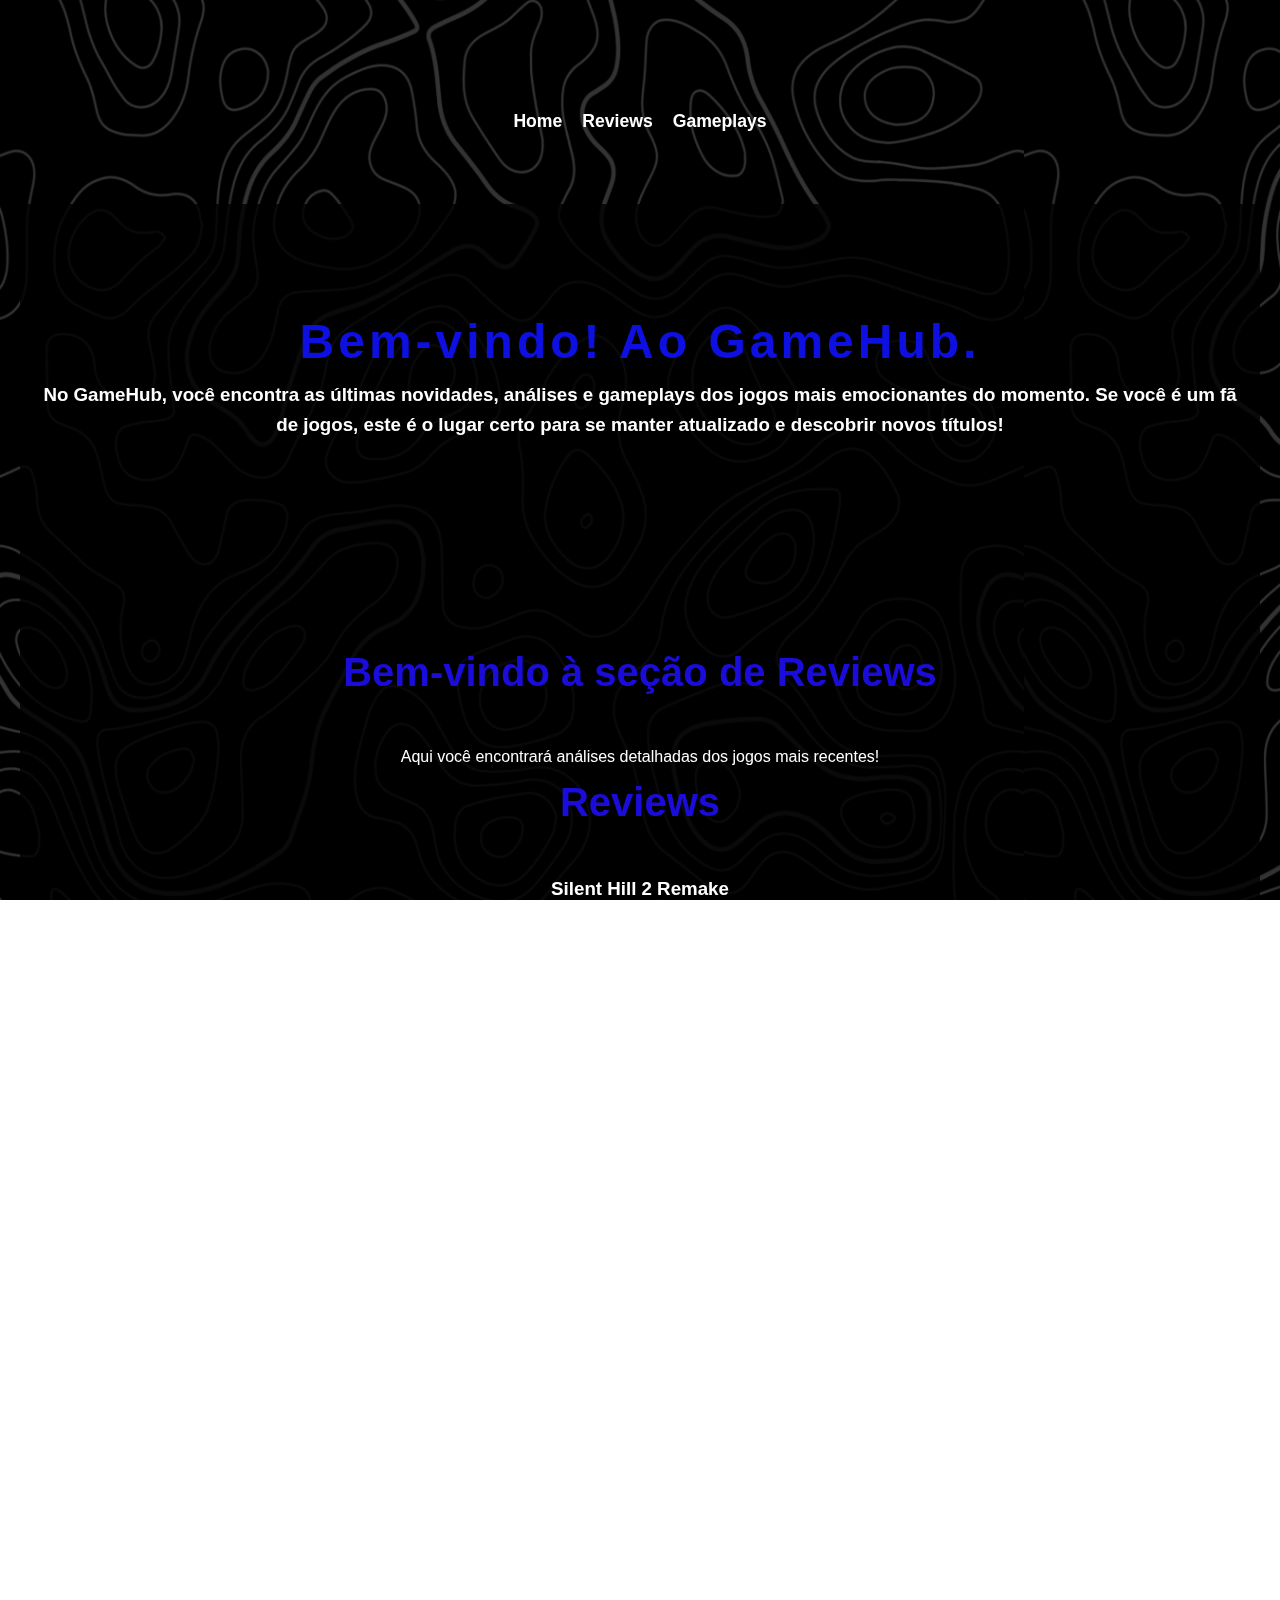
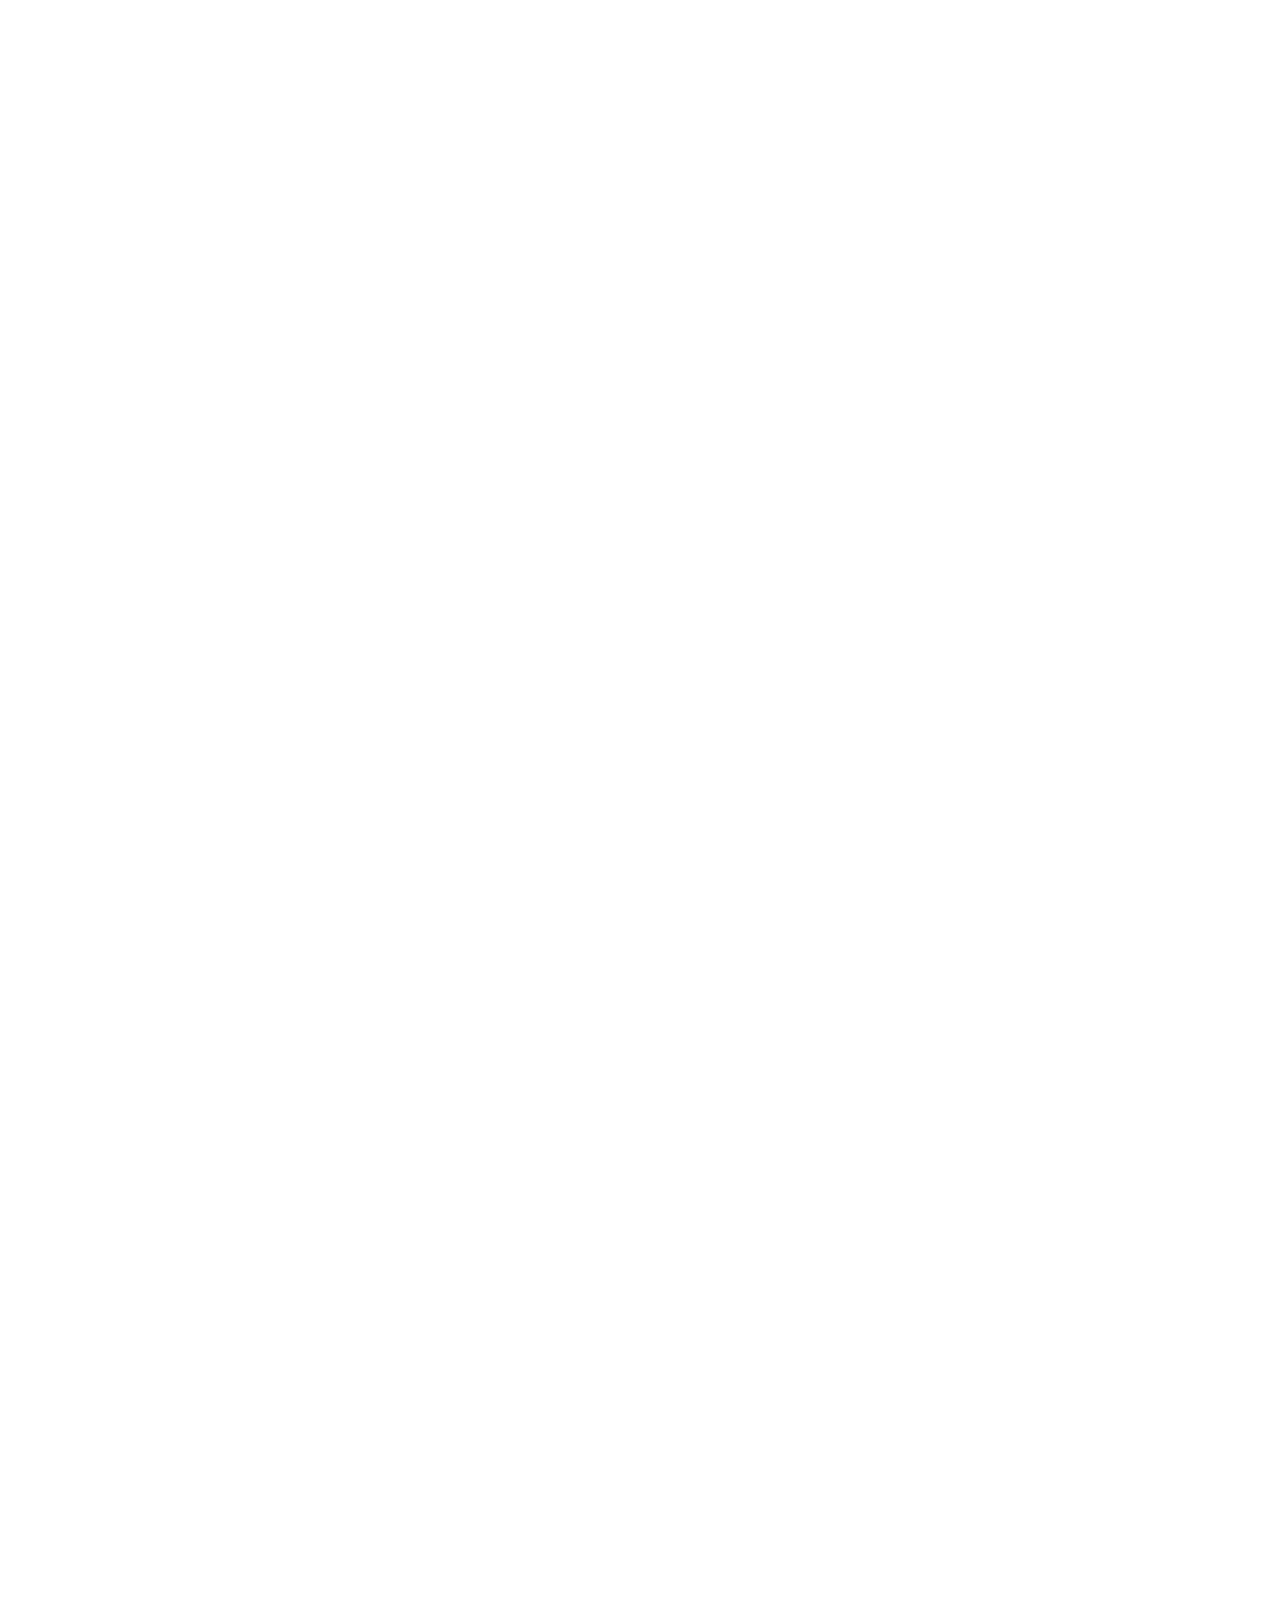
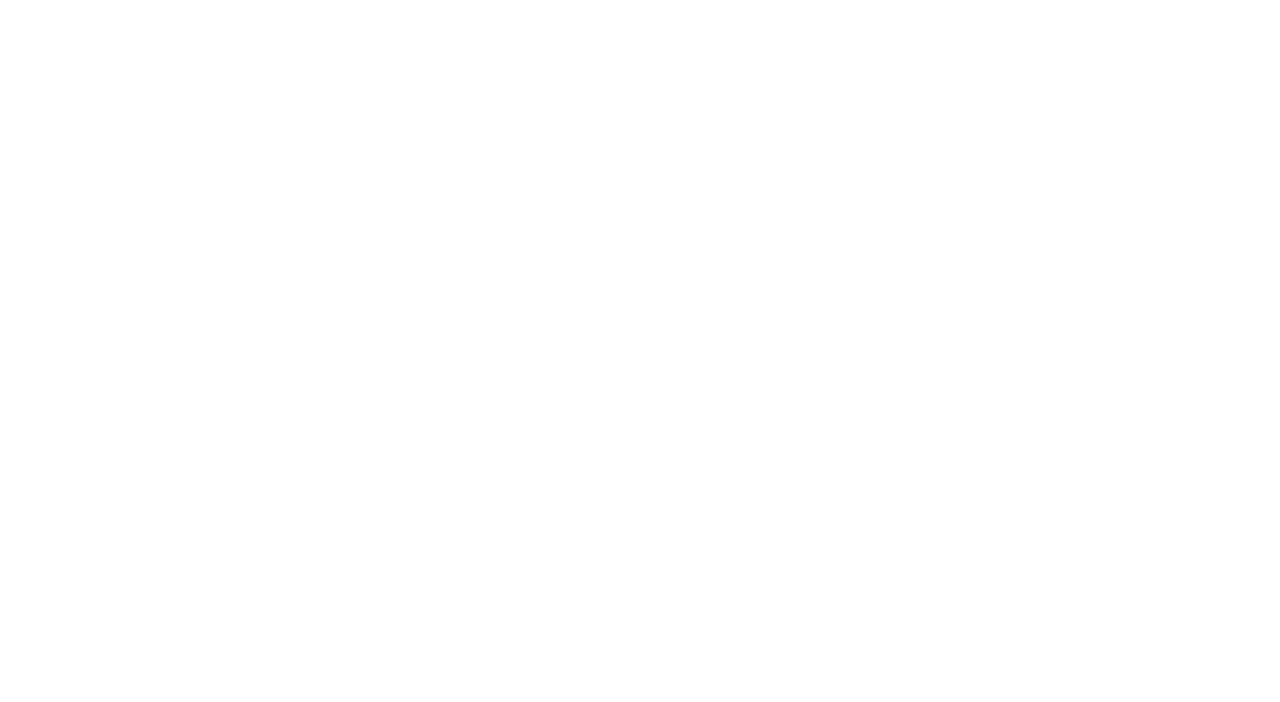
==== commit ea97fd0b: "corte" ====
--- a/index.html
+++ b/index.html
@@ -23,9 +23,10 @@
         <section id="index">
             <h1>Bem-vindo! Ao GameHub.</h1>
 
-            <h4> No GameHub, você encontra as últimas novidades, análises e gameplays dos jogos mais emocionantes do momento.
-                Se você é um fã de jogos, este é o lugar certo para se manter atualizado e descobrir novos títulos!
-            </h4>
+            <h3> 
+                <p>No GameHub, você encontra as últimas novidades, análises e gameplays dos jogos mais emocionantes do momento.
+                Se você é um fã de jogos, este é o lugar certo para se manter atualizado e descobrir novos títulos!</p>
+            </h3>
 
         </section>
         <section id="reviews2">
